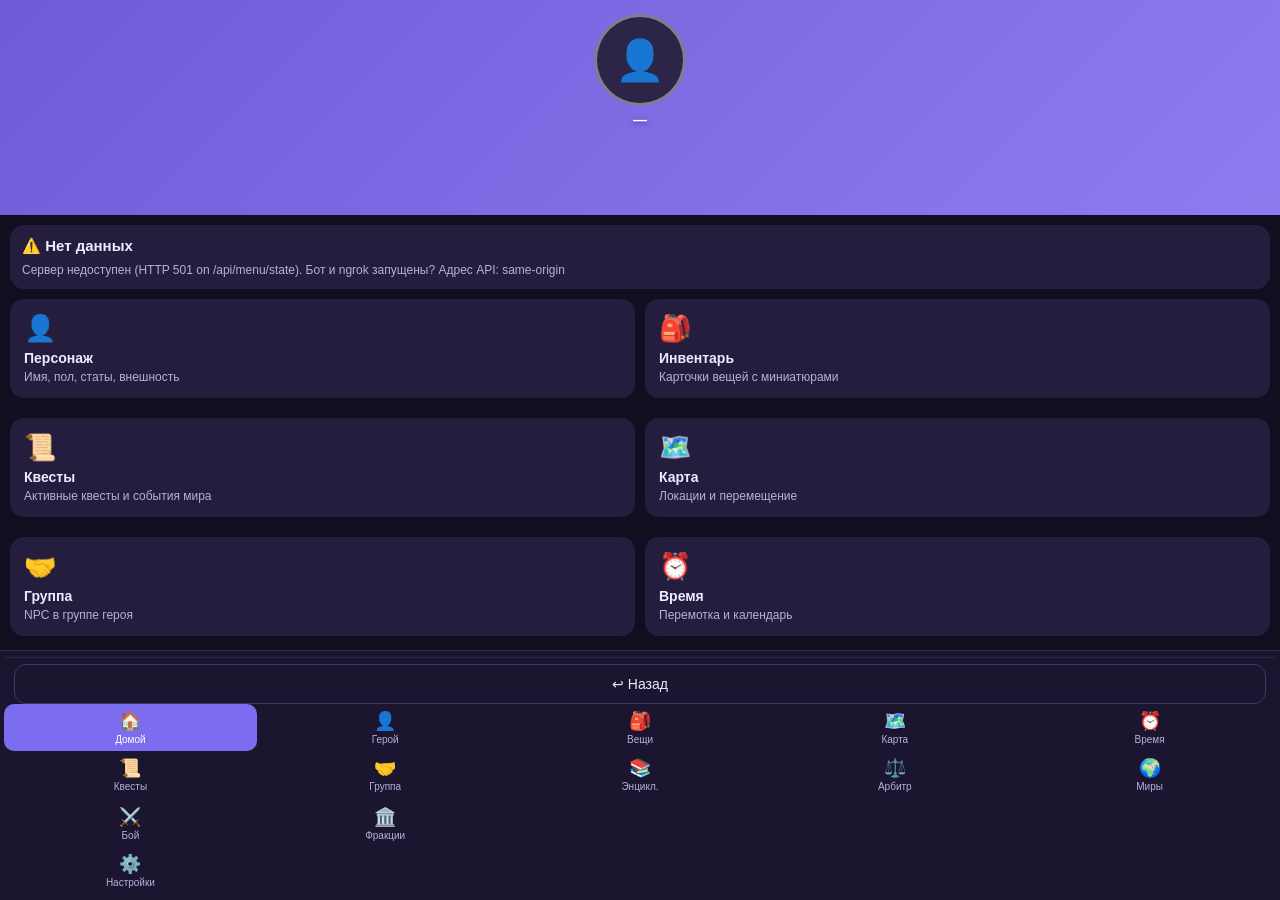
==== menu.html @ 3c819e83 "menu v94: A2 factions" ====
<!DOCTYPE html>
<html lang="ru">
<head>
<meta charset="utf-8">
<meta name="viewport" content="width=device-width, initial-scale=1, maximum-scale=1, user-scalable=no">
<meta name="theme-color" content="#14101f">
<meta http-equiv="Cache-Control" content="no-store, no-cache, must-revalidate">
<meta http-equiv="Pragma" content="no-cache">
<meta http-equiv="Expires" content="0">
<title>LitRPG Меню</title>
<script src="https://telegram.org/js/telegram-web-app.js"></script>
<!-- ЕДИНСТВЕННАЯ строка стилей: css/menu.css -->
<link rel="stylesheet" href="css/menu.css?v=23">
<style>
/* Фикс 18.09.2026: аватар героя — ПО ЦЕНТРУ шапки и БЕЗ прозрачности. */
#hdr{position:relative;overflow:hidden;display:block !important;text-align:center;}
#hdr-bg{position:absolute !important;left:0 !important;top:0 !important;
  width:100% !important;height:100% !important;inset:0 !important;
  background-size:cover;background-position:center top;opacity:.55;z-index:0;}
#hdr-col{position:relative;z-index:1;display:flex;flex-direction:column;
  align-items:center;justify-content:flex-start;gap:6px;
  padding:14px 12px 12px;min-height:212px;box-sizing:border-box;}
#hdr-avatar{position:relative !important;left:auto !important;right:auto !important;
  top:auto !important;bottom:auto !important;transform:none !important;
  float:none !important;margin:0 auto !important;opacity:1 !important;
  width:92px !important;height:92px !important;border-radius:50% !important;
  overflow:hidden;background:#2d2547;border:3px solid rgba(255,255,255,.4);
  display:flex;align-items:center;justify-content:center;font-size:40px;}
#hdr-avatar img{width:100%;height:100%;object-fit:cover;
  border-radius:50%;opacity:1 !important;}
#hdr-name{position:relative;opacity:1 !important;color:#fff;font-weight:600;
  text-shadow:0 1px 4px rgba(0,0,0,.6);}
#hdr-chips{position:relative;opacity:1 !important;display:flex;flex-wrap:wrap;
  gap:6px;justify-content:center;}
/* Фикс 19.09.2026 v12: навигация — обычный блок внизу (НЕ fixed), чтобы
   строка «↩ Назад» внутри неё не участвовала в войнах z-index/fixed. */
#nav{position:static !important;z-index:auto !important;
  overflow:visible !important;max-height:none !important;
  flex:0 0 auto;box-sizing:border-box;}
#nav .backrow{padding:6px 10px 0;border-top:1px solid #2d2547;}
/* Компоновка v13 (20.09.2026, требование владельца «шапка занимает слишком
   много места»): шапка БОЛЬШЕ не закреплена — она лежит ВНУТРИ скролл-
   контейнера #scrollwrap и уезжает вверх вместе с контентом; #screen —
   только обёртка контента (её чистит роутер, шапка не теряется);
   навигация остаётся внизу экрана. */
html,body{height:100%;margin:0;overflow:hidden;}
body{display:flex;flex-direction:column;}
#scrollwrap{flex:1 1 auto;overflow-y:auto;-webkit-overflow-scrolling:touch;
  box-sizing:border-box;}
#screen{padding-bottom:8px;box-sizing:border-box;}
</style>
</head>
<body>
<div id="scrollwrap">
<header id="hdr">
  <div id="hdr-bg"></div>
  <div id="hdr-col">
    <div id="hdr-avatar">👤</div>
    <div id="hdr-name">—</div>
    <div id="hdr-chips"></div>
  </div>
</header>

<main id="screen"></main>
</div>
<!-- Кнопка «↩ Назад» вставляется роутером ПЕРВОЙ строкой внутрь #nav (v12);
     отдельного плавающего блока больше нет — перекрывать/затирать нечего. -->
<nav id="nav"></nav>

<!-- ПОРЯДОК: api → router → dict_ru → экраны → app последним.
     НЕ подключать (дубли/битые): js/inventory_shared.js, js/screen_items.js,
     js/screen_wardrobe.js -->
<script>
var APP_VERSION = 94;
var APP_SCRIPTS = [
  'js/api.js','js/router.js','js/dict_ru.js',
  'js/screen_home.js','js/screen_hero.js',
  'js/screen_hero_personality.js',
  'js/screen_npcinv.js','js/screen_inventory.js',
  'js/screen_item.js','js/screen_npc.js',
  'js/screen_party.js','js/screen_trade.js',
  'js/ui_forms.js',
  'js/ui_ency_forms.js',
  'js/screen_ency.js',
  'js/screen_ency_cards.js',
  'js/screen_ency_edit.js',
  'js/screen_ency_new.js',
  'js/screen_face_crop.js',
  'js/screen_map.js',
  'js/screen_time.js','js/screen_quests.js',
  'js/screen_arbiter.js','js/screen_worlds.js',
  'js/screen_rel.js','js/screen_skill.js',
  'js/screen_skills.js','js/screen_face.js',
  'js/screen_wardrobe_edit.js','js/screen_wardrobe_batch.js',
  'js/screen_settings.js','js/screen_combat_log.js',
  'js/screen_factions.js',
  'js/ui_progress.js',
  'js/app.js'
];
APP_SCRIPTS.forEach(function(s){
  document.write('<script src="'+s+'?v='+APP_VERSION+'"><\/script>');
});
</script>
</body>
</html>
---- css/menu.css ----
/* Меню v2: тёмная тема, шапка-фон, карточки, футер в 2 ряда.
   ВНИМАНИЕ: правки визуала — только здесь; разметка в menu.html/js.
   16.09.2026: добавлены .grid3 (параметры в 3 колонки) и .tgl
   (переключатели пол/да-нет) — требование владельца. */
* { box-sizing: border-box; -webkit-tap-highlight-color: transparent; }
html, body { margin: 0; padding: 0; }
body {
  background: #120e1f; color: #efeaff;
  font-family: -apple-system, "Segoe UI", Roboto, sans-serif;
  font-size: 14px;
}
/* === Шапка === */
#hdr { position: relative; min-height: 215px; overflow: hidden;
  background: linear-gradient(135deg, #6f5bd8, #8f7bf0); }
#hdr-bg { position: absolute; inset: 0; background-size: cover;
  background-position: center; opacity: .55; }
.hdr-in { position: relative; display: flex; flex-direction: column;
  align-items: center; gap: 8px; padding: 20px 12px 16px; }
#hdr-avatar { width: 96px; height: 96px; border-radius: 50%;
  background: rgba(255,255,255,.25); display: flex; align-items: center;
  justify-content: center; font-size: 44px; overflow: hidden;
  border: 2px solid rgba(255,255,255,.35); }
#hdr-avatar img { width: 100%; height: 100%; object-fit: cover; }
#hdr-name { font-weight: 600; text-align: center;
  text-shadow: 0 1px 4px rgba(0,0,0,.55); }
#hdr-chips { display: flex; flex-wrap: wrap; gap: 6px; justify-content: center; }
.chip { background: rgba(20,14,40,.55); border-radius: 999px;
  padding: 4px 10px; font-size: 12px; }
/* === Лента экранов === */
#screen { padding: 10px 10px 122px; }
.card { background: #241d3d; border-radius: 14px; margin-bottom: 10px; }
.pad { padding: 12px; }
.card h3 { margin: 0 0 8px; font-size: 15px; }
.mut { color: #b9b0d8; font-size: 12px; }
.grid2 { display: grid; grid-template-columns: 1fr 1fr; gap: 10px; }
.grid3 { display: grid; grid-template-columns: repeat(3, 1fr);
  gap: 8px 12px; }
.tile { padding: 14px; cursor: pointer; }
.tile-ic { font-size: 26px; }
.tile-t { font-weight: 600; margin: 6px 0 4px; }
.tile-d { font-size: 12px; color: #b9b0d8; }
/* === Кнопки-панели (просмотр/редактор) === */
.bar { display: flex; gap: 8px; margin: 10px 0; }
.btn { flex: 1; border: none; border-radius: 12px; padding: 11px;
  font-size: 14px; background: #332a52; color: #efeaff; cursor: pointer; }
.btn.primary { background: #7c6cf0; color: #fff; }
.btn.ghost { background: transparent; border: 1px solid #443a68; }
.btn:disabled { opacity: .5; }
/* === Переключатели (пол, да/нет) === */
.tgl { display: flex; gap: 6px; }
.tgl button { flex: 1; border: 1px solid #443a68; background: #241d3d;
  color: #b9b0d8; border-radius: 10px; padding: 8px; cursor: pointer;
  font-size: 13px; }
.tgl button.on { background: #7c6cf0; color: #fff; border-color: #7c6cf0; }
/* === Статы в колонки (русские названия + иконки) === */
.statgrid { display: grid; grid-template-columns: 1fr 1fr; gap: 8px 14px; }
.statgrid .k { font-size: 12px; color: #b9b0d8; }
.statgrid .v { font-weight: 600; }
/* === Списки и слоты === */
.listrow { display: flex; gap: 10px; align-items: center; padding: 8px 4px;
  border-bottom: 1px solid #322a52; cursor: pointer; }
.listrow:last-child { border-bottom: none; }
.listrow img { width: 44px; height: 44px; border-radius: 8px;
  object-fit: cover; }
.eqgrid { display: grid; grid-template-columns: repeat(3, 1fr); gap: 8px; }
.eqslot { background: #2d2547; border-radius: 12px; padding: 8px;
  text-align: center; font-size: 11px; cursor: pointer; }
.eqslot img { width: 100%; border-radius: 8px; }
.imgfull { width: 100%; border-radius: 12px; }
/* === Сегменты подвкладок === */
.seg { display: flex; gap: 6px; flex-wrap: wrap; margin: 8px 0; }
.seg button { border: 1px solid #443a68; background: #241d3d; color: #b9b0d8;
  border-radius: 999px; padding: 6px 12px; font-size: 12px; cursor: pointer; }
.seg button.on { background: #7c6cf0; color: #fff; border-color: #7c6cf0; }
/* === Формы редакторов === */
.field { margin-bottom: 10px; }
.field label { display: block; font-size: 12px; color: #b9b0d8;
  margin-bottom: 4px; }
.field input, .field textarea, .field select {
  width: 100%; background: #1b1530; color: #efeaff; border: 1px solid #443a68;
  border-radius: 10px; padding: 9px; font-size: 14px; font-family: inherit; }
.field textarea { min-height: 74px; resize: vertical; }
/* === Футер: 2 ряда по 5 === */
#nav { position: fixed; left: 0; right: 0; bottom: 0; background: #1b1530;
  border-top: 1px solid #322a52;
  padding: 6px 4px calc(6px + env(safe-area-inset-bottom)); }
.navrow { display: grid; grid-template-columns: repeat(5, 1fr); gap: 2px; }
.navbtn { display: flex; flex-direction: column; align-items: center; gap: 2px;
  padding: 6px 2px; border-radius: 10px; font-size: 10px; color: #b9b0d8;
  cursor: pointer; user-select: none; }
.navbtn .ic { font-size: 18px; }
.navbtn.active { background: #7c6cf0; color: #fff; }
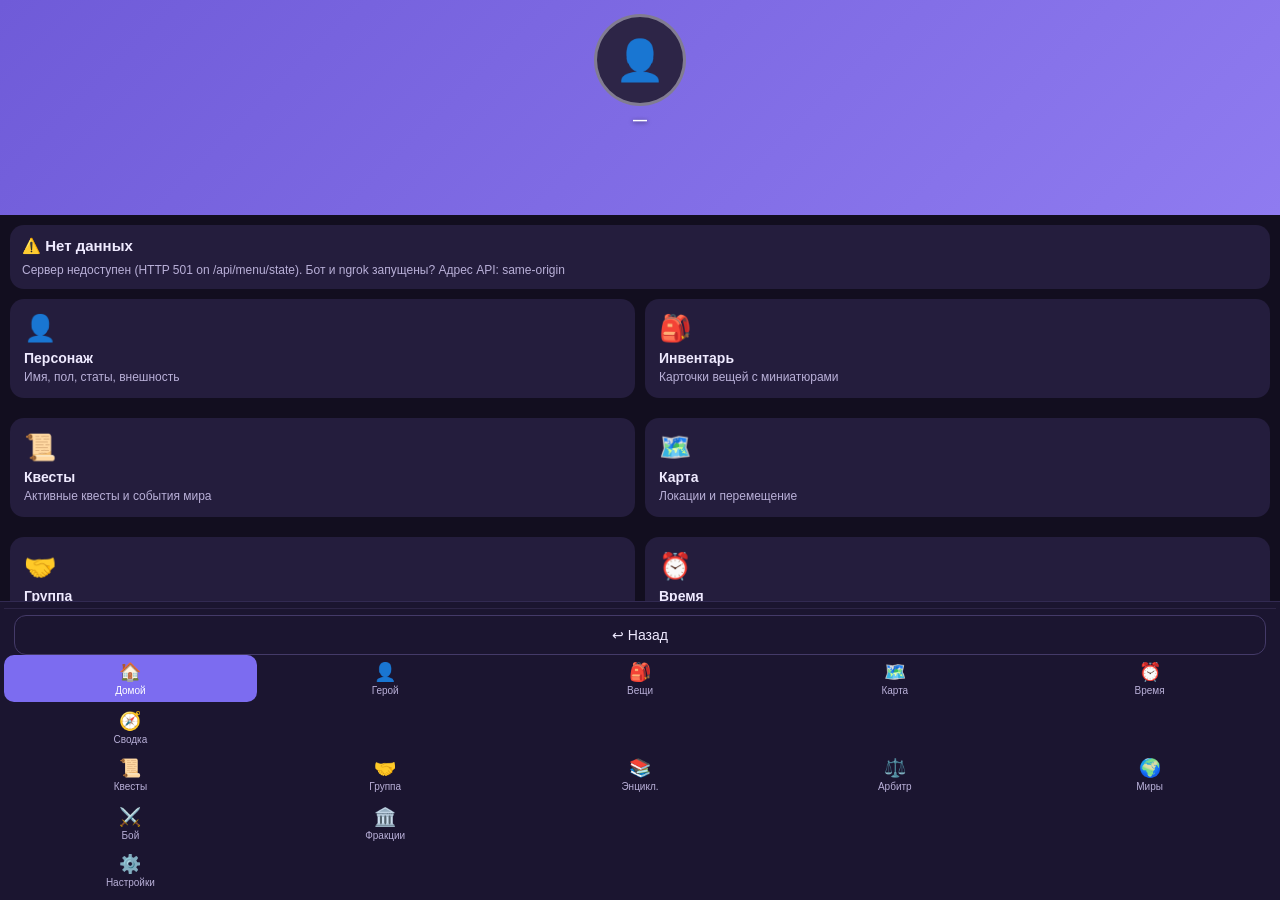
==== commit 4ba499ba: "menu v95: A3 world summary" ====
--- a/menu.html
+++ b/menu.html
@@ -71,7 +71,7 @@
      НЕ подключать (дубли/битые): js/inventory_shared.js, js/screen_items.js,
      js/screen_wardrobe.js -->
 <script>
-var APP_VERSION = 94;
+var APP_VERSION = 95;
 var APP_SCRIPTS = [
   'js/api.js','js/router.js','js/dict_ru.js',
   'js/screen_home.js','js/screen_hero.js',
@@ -94,6 +94,7 @@
   'js/screen_wardrobe_edit.js','js/screen_wardrobe_batch.js',
   'js/screen_settings.js','js/screen_combat_log.js',
   'js/screen_factions.js',
+  'js/screen_world_summary.js',
   'js/ui_progress.js',
   'js/app.js'
 ];
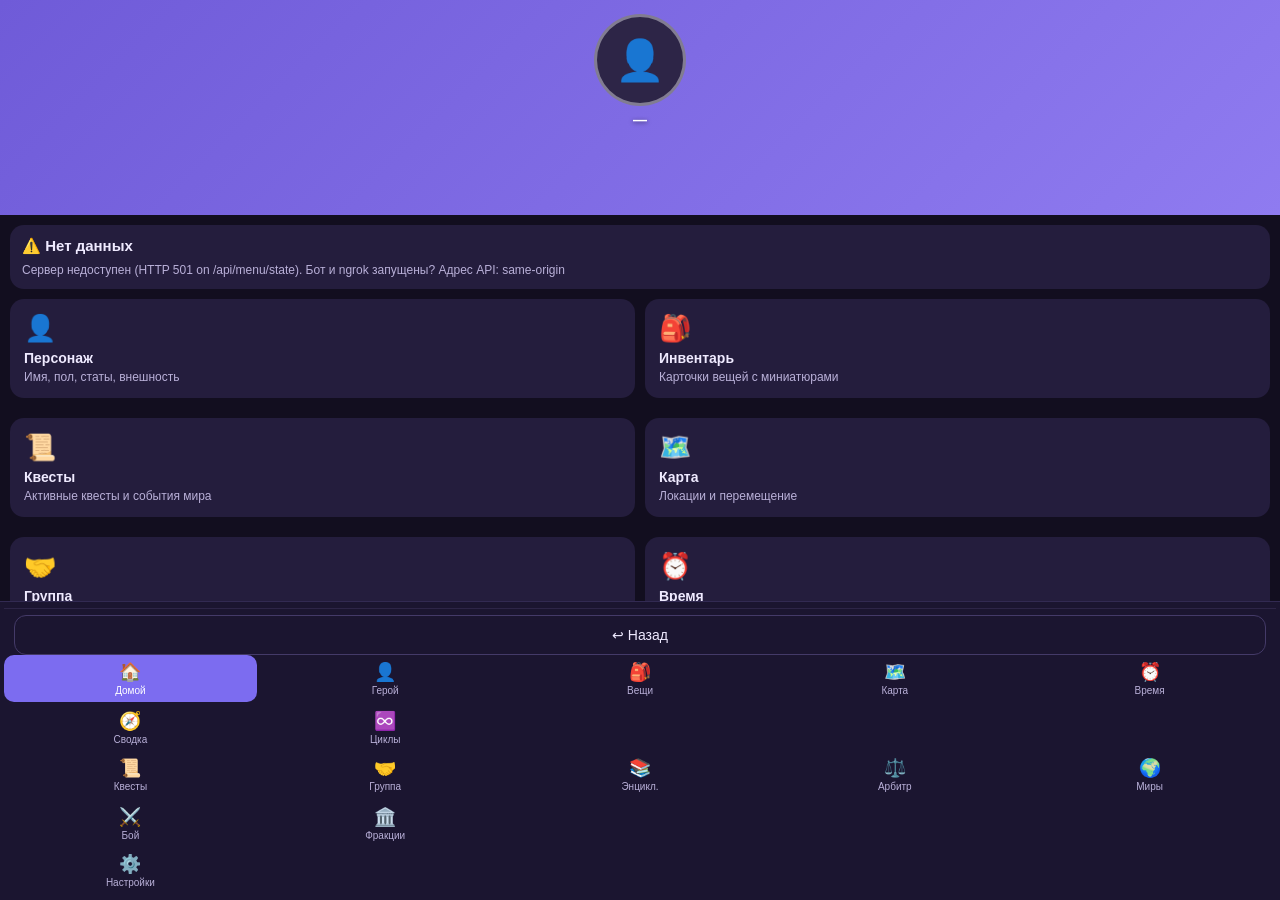
==== commit af64de55: "menu v96: A4 cycles" ====
--- a/menu.html
+++ b/menu.html
@@ -71,7 +71,7 @@
      НЕ подключать (дубли/битые): js/inventory_shared.js, js/screen_items.js,
      js/screen_wardrobe.js -->
 <script>
-var APP_VERSION = 95;
+var APP_VERSION = 96;
 var APP_SCRIPTS = [
   'js/api.js','js/router.js','js/dict_ru.js',
   'js/screen_home.js','js/screen_hero.js',
@@ -95,6 +95,7 @@
   'js/screen_settings.js','js/screen_combat_log.js',
   'js/screen_factions.js',
   'js/screen_world_summary.js',
+  'js/screen_cycles.js',
   'js/ui_progress.js',
   'js/app.js'
 ];
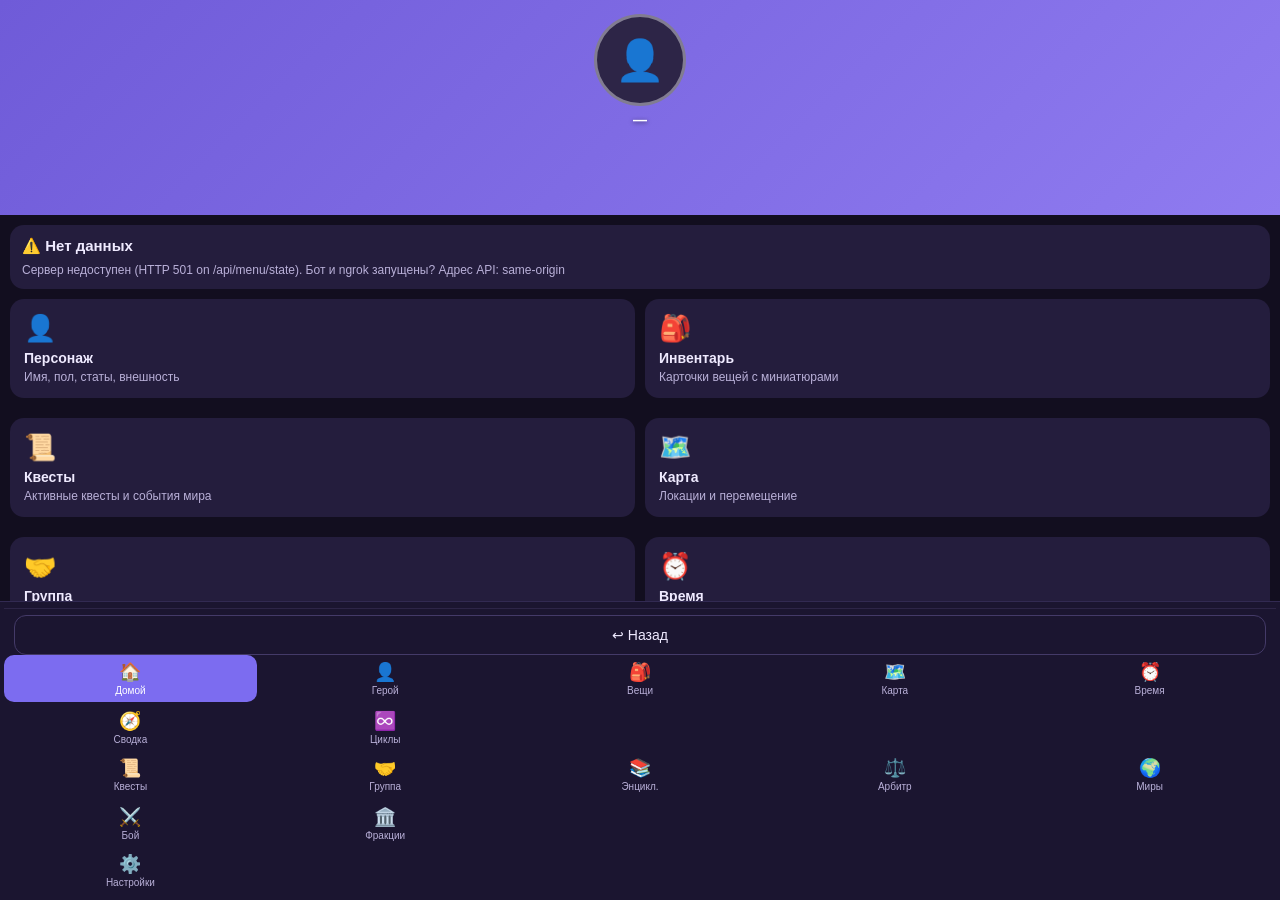
==== commit f47ee110: "menu v99 - miniboss card for named NPC (ADR 13.61)" ====
--- a/menu.html
+++ b/menu.html
@@ -71,7 +71,7 @@
      НЕ подключать (дубли/битые): js/inventory_shared.js, js/screen_items.js,
      js/screen_wardrobe.js -->
 <script>
-var APP_VERSION = 96;
+var APP_VERSION = 99;
 var APP_SCRIPTS = [
   'js/api.js','js/router.js','js/dict_ru.js',
   'js/screen_home.js','js/screen_hero.js',
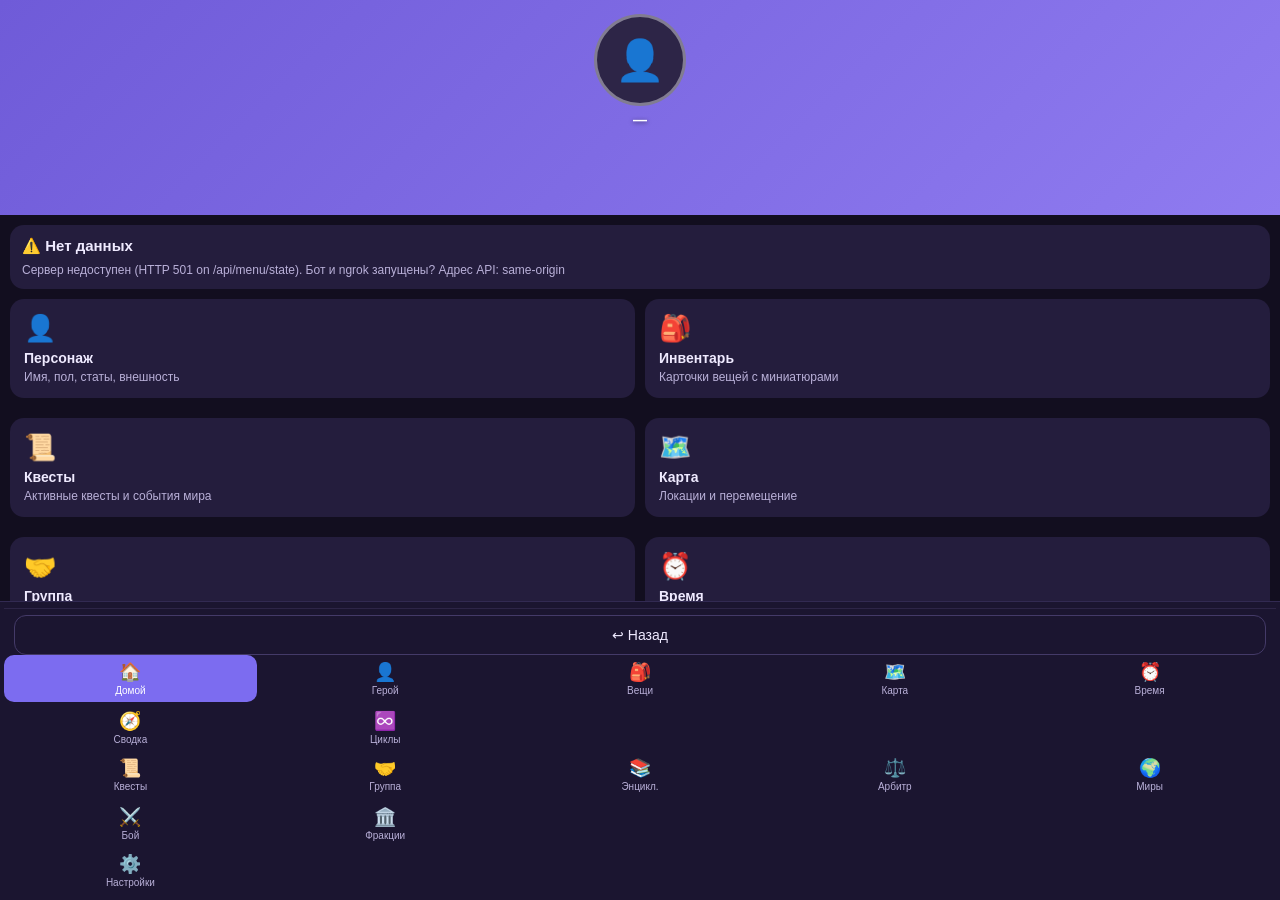
==== commit a7f8302e: "menu v100 : auto-publish 2026-10-02 23:54" ====
--- a/menu.html
+++ b/menu.html
@@ -71,7 +71,7 @@
      НЕ подключать (дубли/битые): js/inventory_shared.js, js/screen_items.js,
      js/screen_wardrobe.js -->
 <script>
-var APP_VERSION = 99;
+var APP_VERSION = 100;
 var APP_SCRIPTS = [
   'js/api.js','js/router.js','js/dict_ru.js',
   'js/screen_home.js','js/screen_hero.js',
